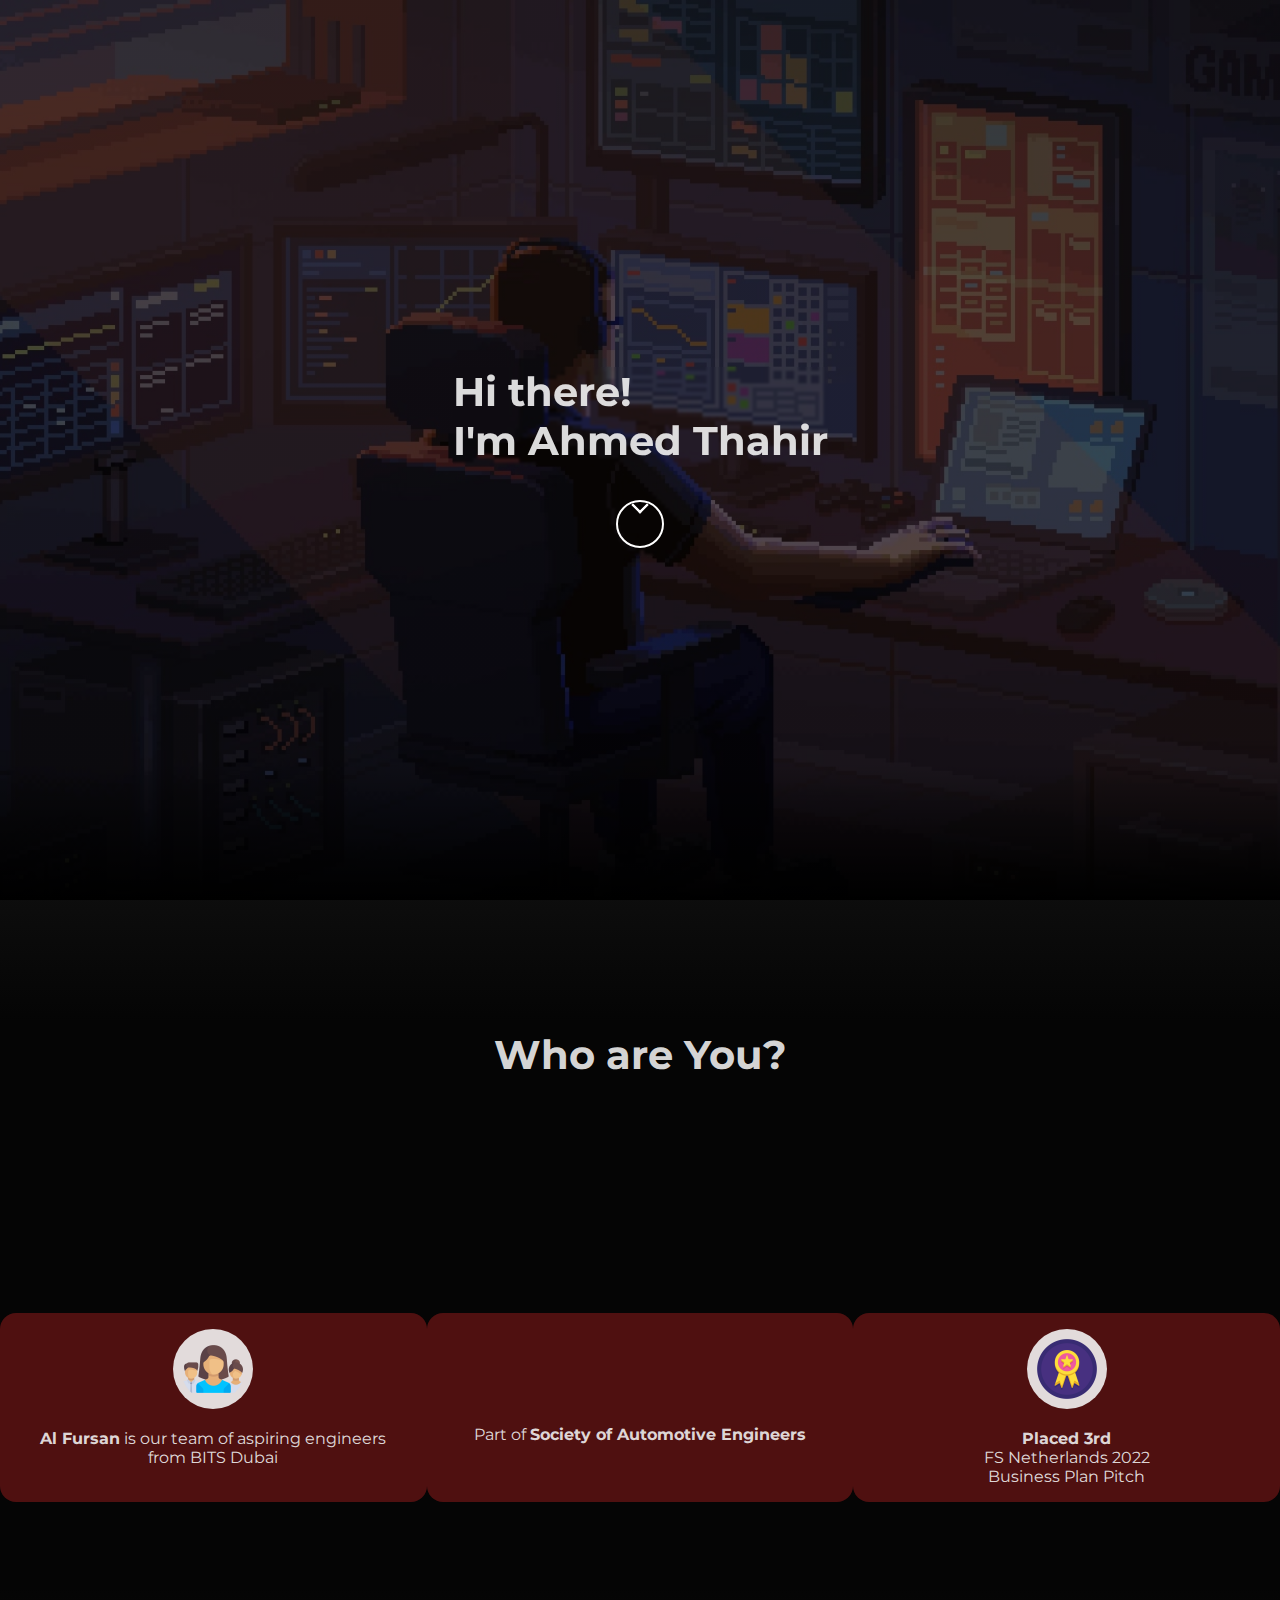
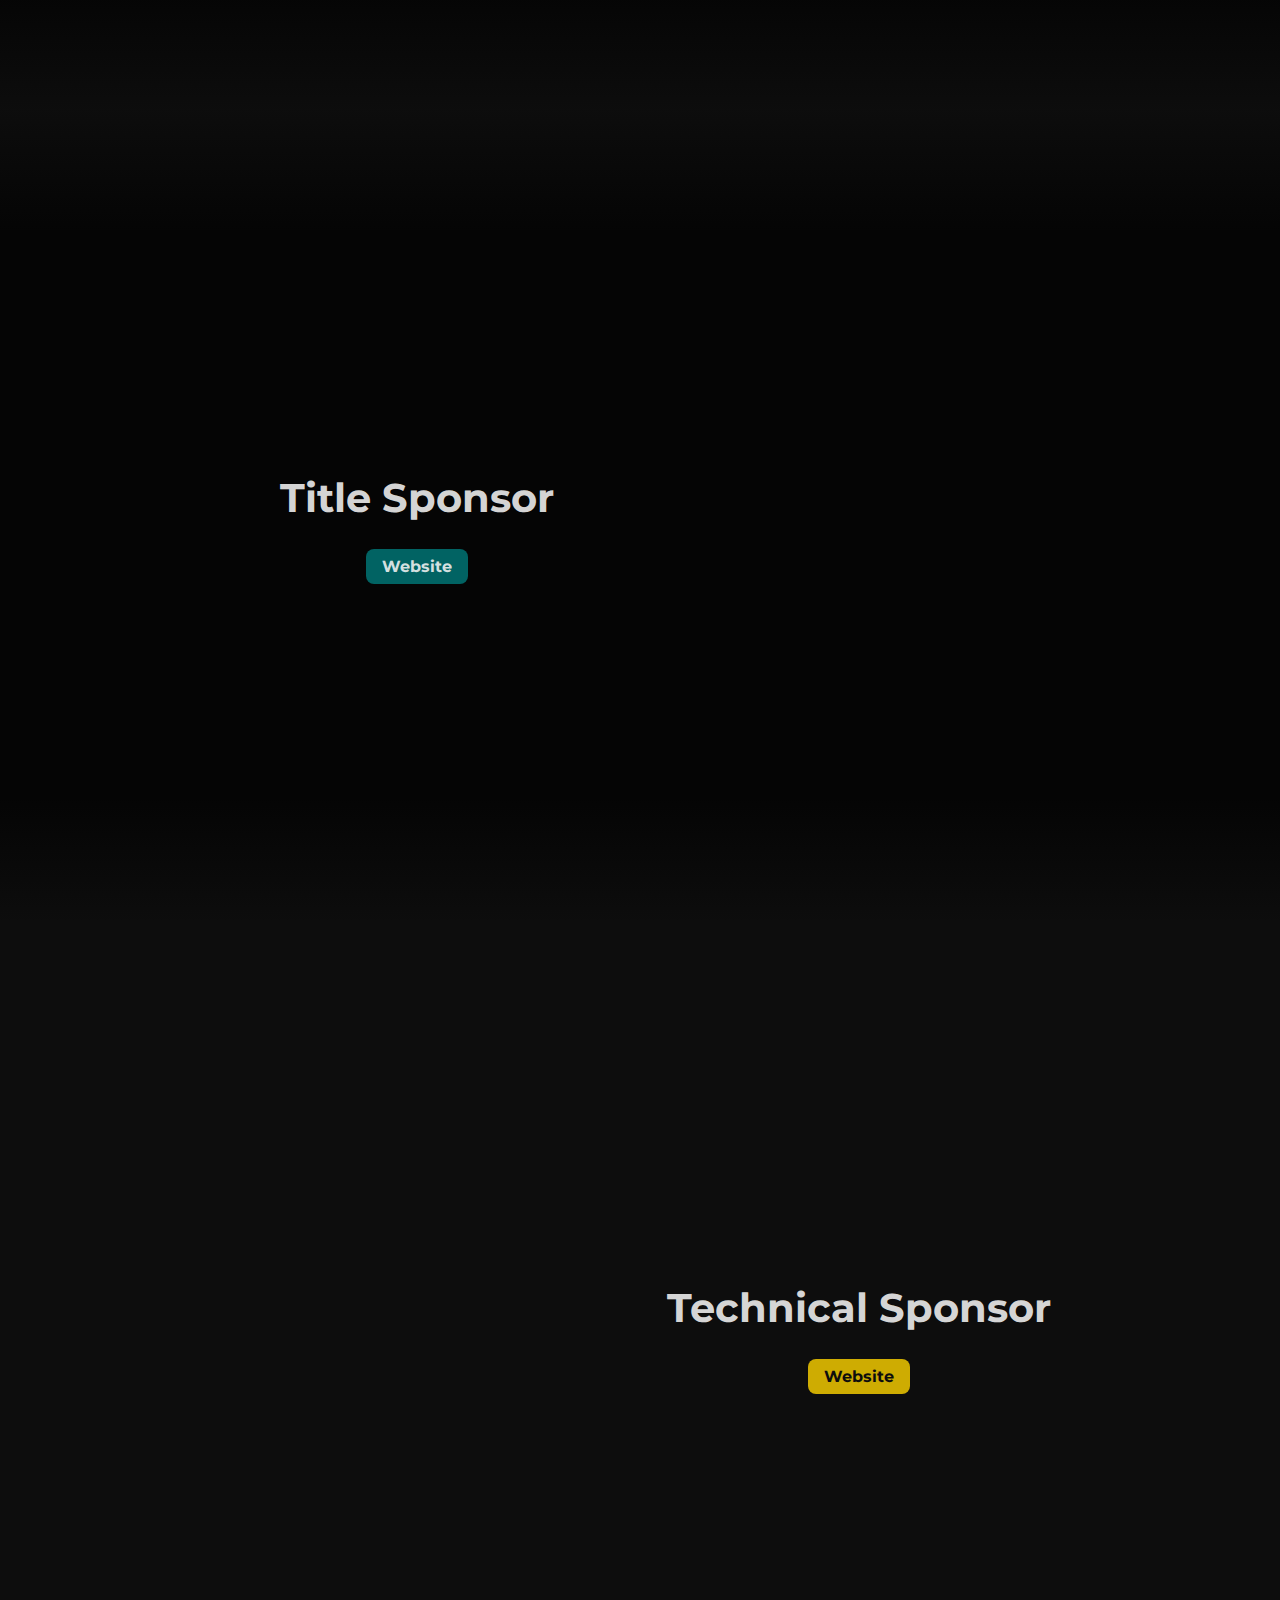
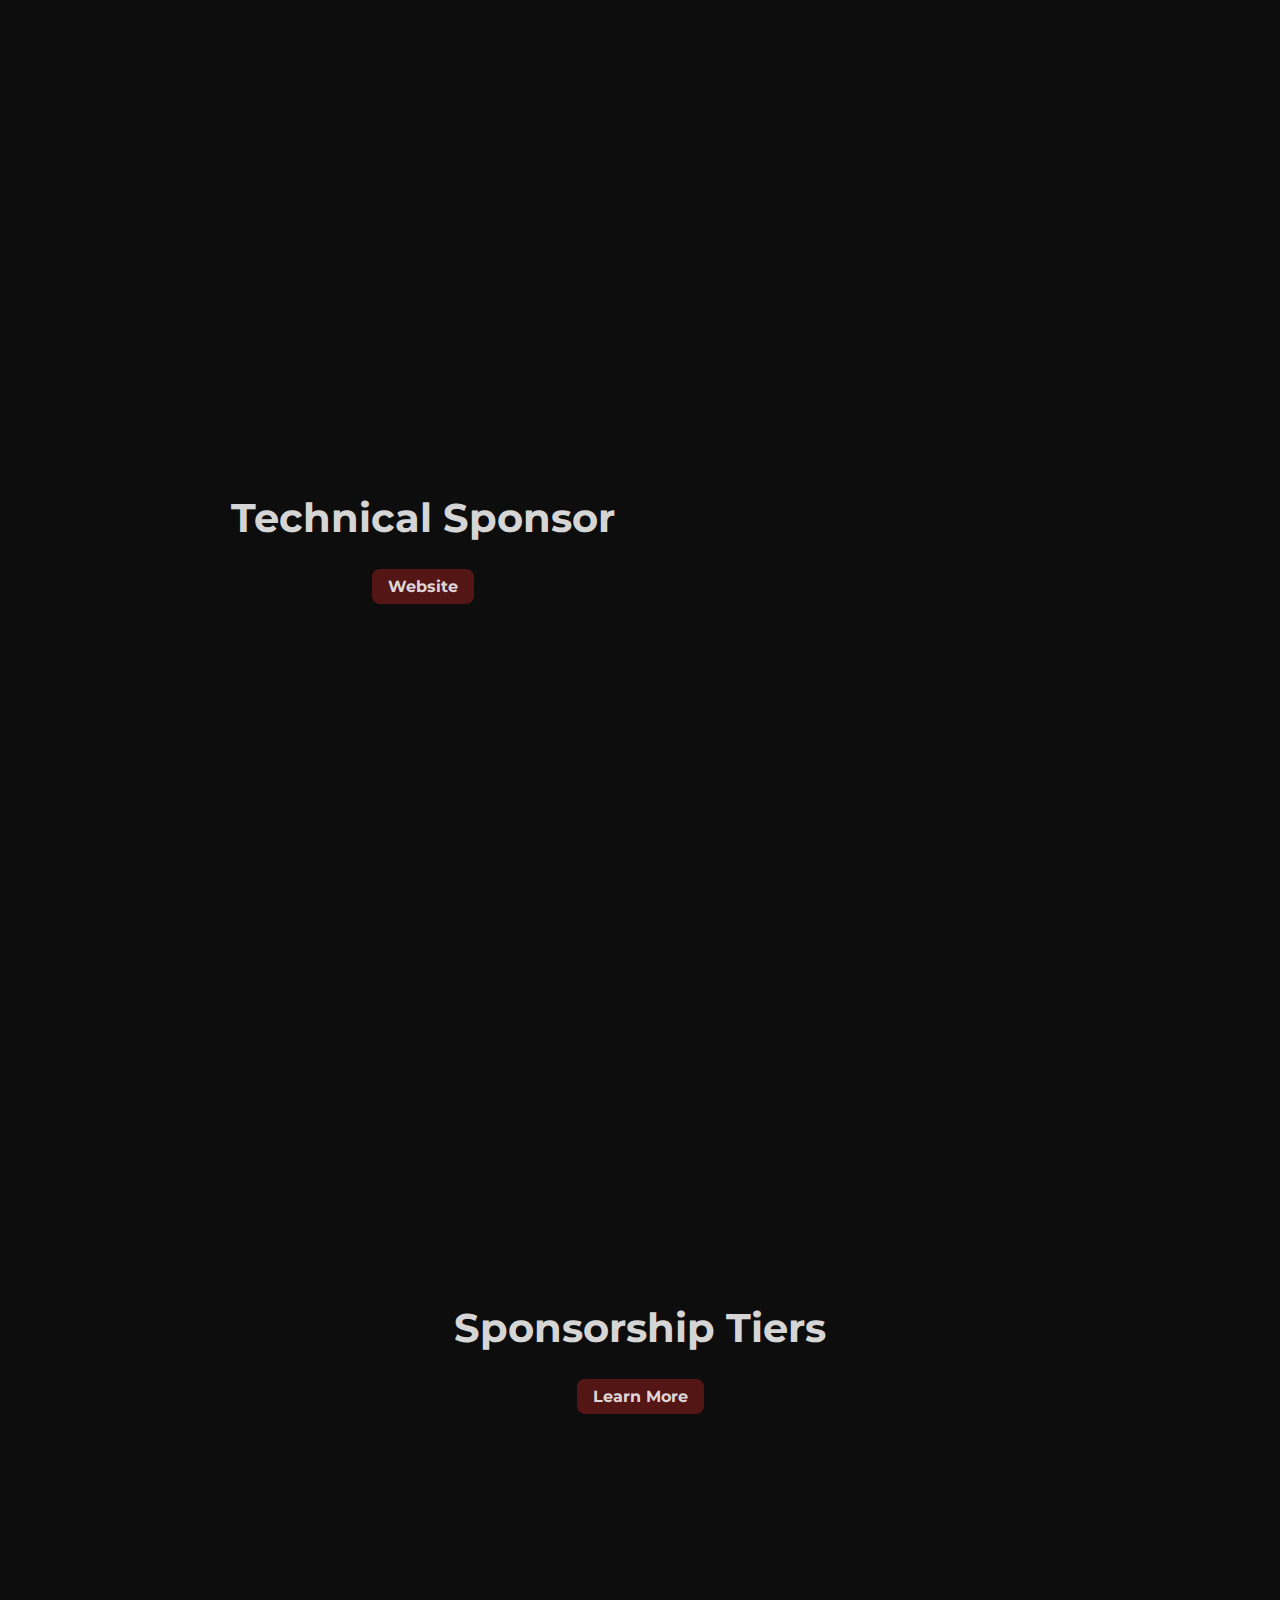
==== pages/index.html @ a01671c1 "Copying from bmsdubai.github.io" ====
<!doctype html><html lang="en"><head><meta charset="UTF-8"><meta http-equiv="X-UA-Compatible" content="IE=edge"><meta name="viewport" content="width=device-width,initial-scale=1"><meta name="description" content="Personal Website of Ahmed Thahir"><link rel="stylesheet" href="../css/main.css"><title>Ahmed Thahir's Personal Website</title></head><body><nav class="navbar" id="nav"><div class="navContainer"><a class="logo" href="index.html#hero"><img data="logo/logo.png" alt="Ahmed Thahir Logo"></a><a class="toggle-button" id="togglebtn" href="javascript:void(0);"><span class="bar"></span><span class="bar"></span><span class="bar"></span></a><div class="navbar-links" id="nlink"><ul><li><a href="our_sponsors.html">Our Sponsors</a></li><li><a href="sponsor_us.html">Sponsor Us</a></li></ul></div></div></nav><section id="contact"><div class="icons"><a href="https://www.linkedin.com/in/ahmedthahir" target="_blank"><img data="icon/linkedin.svg" alt="Linkedin"></a><a href="mailto:ahmedthahir66@gmail.com" target="_blank"><img data="icon/mail.svg" alt="Email"></a><a href="https://www.instagram.com/ahmedthahir_" target="_blank"><img data="icon/instagram.svg" alt="Instagram"></a><a href="tel:+971557959933" target="_blank"><img data="icon/phone.svg" alt="Mobile Phone Number"></a></div></section><section class="cover" id="hero" style="background-image:linear-gradient(hsla(0,0%,0%,.65) 0,hsla(0,0%,0%,.65) 85%,#000 100%),url(&quot;../assets/bg/hero.jpg&quot;)"><div><h1 style="text-align:left">Hi there!<br>I'm Ahmed Thahir</h1><a class="btn" id="hero_link" href="#about"><div class="scroll-down"></div></a></div></section><section class="content" bg="team.jpg" style="background-position:top" id="about"><h1>Who are You?</h1><div class="banners"><div><img data="icon/team.png" alt="Team"><p><b>Al Fursan</b> is our team of aspiring engineers<br><span>from BITS Dubai</span></p></div><div><img data="logo/sae.svg" alt="Formula SAE"><p>Part of <b>Society of Automotive Engineers</b></p></div><div><img data="icon/topRated.png" alt="3rd Place Top Rated"><p><b>Placed 3rd</b><br><span>FS Netherlands 2022</span><br><span>Business Plan Pitch</span></p></div></div></section><section class="cover" bg="khoory.jpg" id="mahy_khoory"><div><h1>Title Sponsor</h1><a class="mahy_khooryBtn btn" href="https://mahykhoory.com/" target="_blank">Website</a></div><img class="logo" data="logo/khoory_light.svg" alt="Mahy Khoory Logo"></section><section class="cover" bg="titan_parking.jpg" id="titan"><div><h1>Technical Sponsor</h1><a class="titanBtn btn" href="#" target="_blank" style="pointer-events:none">Website</a></div><img class="logo" data="logo/titan_white.svg" alt="Titan Performance Logo"></section><section class="cover" bg="nrt.png" id="nrt"><div><h1>Technical Sponsor</h1><a class="apriliaBtn btn" href="https://www.societymotors.ae/en" target="_blank">Website</a></div><img class="logo" data="logo/nrt.png" alt="NRT Performance Logo"></section><section class="cover" bg="sponsorship.jpg"><div><h1>Sponsorship Tiers</h1><a class="alFursanBtn btn" href="sponsor_us.html" target="_blank">Learn More</a></div></section><script>const scripts=["nav","lazyLoad"];function loadScript(e){var t=document.createElement("script");t.type="text/javascript",t.src="../js/"+e+".js",t.async=!1,t.defer=!0,document.body.appendChild(t)}function loadStyle(e){var t=document.createElement("link");t.rel="stylesheet",t.type="text/css",t.href="../css/"+e+".css",document.head.append(t)}function loadFavicon(){var e=document.createElement("link");e.rel="icon",e.type="image/x-icon",e.href="../assets/logo/favicon.png",document.head.append(e)}window.addEventListener("load",function(){var e=document.querySelectorAll(".eager");null!=e&&e.forEach(e=>{e.classList.add("loaded")}),scripts.forEach(loadScript),loadFavicon()})</script></body></html>
---- css/main.css ----
.banners{width:100%;display:-webkit-box;display:-ms-flexbox;display:flex;-webkit-box-orient:horizontal;-webkit-box-direction:normal;-ms-flex-direction:row;flex-direction:row;-webkit-box-align:space-evenly;-ms-flex-align:space-evenly;align-items:space-evenly;-webkit-box-pack:space-evenly;-ms-flex-pack:space-evenly;justify-content:space-evenly;margin:auto}@media (max-width:1000px){.banners{-webkit-box-orient:vertical!important;-webkit-box-direction:normal!important;-ms-flex-direction:column!important;flex-direction:column!important;-webkit-box-align:center!important;-ms-flex-align:center!important;align-items:center!important}}@media (max-width:1000px){.banners{padding-bottom:1em}}.banners p{margin-bottom:0}.banners div{width:40%;padding:1em;background-color:rgba(217,38,38,0.35);border-radius:1em}@media (max-width:1000px){.banners div{width:50%;margin:1em}}.banners div img{max-width:100%;min-height:5em;height:5em;background:hsla(0deg,0%,95%,0.9);padding:0.5em;border-radius:100%}.alFursanBtn{background:rgba(217,38,38,0.35);color:hsla(0deg,0%,95%,0.9);text-decoration:none;font-weight:bold;padding:0.5em 1em;border-radius:0.5em;display:inline-block}.bitsBtn{background:rgba(41,31,147,0.8);color:hsla(0deg,0%,95%,0.9);text-decoration:none;font-weight:bold;padding:0.5em 1em;border-radius:0.5em;display:inline-block}.titanBtn{background:rgba(255,213,0,0.8);color:hsl(0deg,0%,5%);text-decoration:none;font-weight:bold;padding:0.5em 1em;border-radius:0.5em;display:inline-block}.apriliaBtn{background:rgba(217,38,38,0.35);color:hsla(0deg,0%,95%,0.9);text-decoration:none;font-weight:bold;padding:0.5em 1em;border-radius:0.5em;display:inline-block}.mahy_khooryBtn{background:rgba(0,139,139,0.7);color:hsla(0deg,0%,95%,0.9);text-decoration:none;font-weight:bold;padding:0.5em 1em;border-radius:0.5em;display:inline-block}.sponsorsBtn{background:rgba(217,38,38,0.35);color:hsla(0deg,0%,95%,0.9);text-decoration:none;font-weight:bold;padding:0.5em 1em;border-radius:0.5em;display:inline-block}#contact{position:fixed;bottom:0;background:hsl(0deg,0%,5%);min-height:initial;margin-top:-0.005vh}#contact .icons,#contact .uni{width:100%;margin:auto;min-height:5em;display:-webkit-box;display:-ms-flexbox;display:flex;-webkit-box-pack:center;-ms-flex-pack:center;justify-content:center;-webkit-box-align:center;-ms-flex-align:center;align-items:center}#contact a{-webkit-filter:saturate(0) invert(0.8);filter:saturate(0) invert(0.8)}#contact a img{-webkit-transition:-webkit-transform 0.2s ease;transition:-webkit-transform 0.2s ease;transition:transform 0.2s ease;transition:transform 0.2s ease,-webkit-transform 0.2s ease}#contact a:hover img{-webkit-transform:scale(1.2);transform:scale(1.2)}#contact a:hover{-webkit-filter:saturate(0) invert(1) sepia(1) hue-rotate(182deg) brightness(30%) saturate(300);filter:saturate(0) invert(1) sepia(1) hue-rotate(182deg) brightness(30%) saturate(300)}#contact img{margin:1em 2em;height:2em;max-width:100px}@font-face{font-family:"Montserrat";font-style:normal;font-weight:400;font-display:swap;src:url("../fonts/Montserrat/montserrat-v21-latin-regular.eot");src:local(""),url("../fonts/Montserrat/montserrat-v21-latin-regular.eot?#iefix") format("embedded-opentype"),url("../fonts/Montserrat/montserrat-v21-latin-regular.woff2") format("woff2"),url("../fonts/Montserrat/montserrat-v21-latin-regular.woff") format("woff"),url("../fonts/Montserrat/montserrat-v21-latin-regular.ttf") format("truetype"),url("../fonts/Montserrat/montserrat-v21-latin-regular.svg#Montserrat") format("svg")}@font-face{font-family:"Montserrat";font-style:normal;font-weight:700;font-display:swap;src:url("../fonts/Montserrat/montserrat-v21-latin-700.eot");src:local(""),url("../fonts/Montserrat/montserrat-v21-latin-700.eot?#iefix") format("embedded-opentype"),url("../fonts/Montserrat/montserrat-v21-latin-700.woff2") format("woff2"),url("../fonts/Montserrat/montserrat-v21-latin-700.woff") format("woff"),url("../fonts/Montserrat/montserrat-v21-latin-700.ttf") format("truetype"),url("../fonts/Montserrat/montserrat-v21-latin-700.svg#Montserrat") format("svg")}.row{display:-webkit-box;display:-ms-flexbox;display:flex;-ms-flex-wrap:wrap;flex-wrap:wrap;padding:0 4px;margin:0 5% 5%}.gallery{background:hsl(0deg,0%,5%)}.gallery img{max-width:none}.column{-webkit-box-flex:25%;-ms-flex:25%;flex:25%;max-width:25%;padding:0 4px}@media only screen and (max-width:786px){.column{-webkit-box-flex:50%;-ms-flex:50%;flex:50%;max-width:50%}}.column img{margin-top:8px;vertical-align:middle;position:relative;-webkit-transition:-webkit-transform 0.3s ease-out;transition:-webkit-transform 0.3s ease-out;transition:transform 0.3s ease-out;transition:transform 0.3s ease-out,-webkit-transform 0.3s ease-out}.column img:hover{position:relative;-webkit-transform:scale(1.15);transform:scale(1.15);z-index:20}@media only screen and (max-width:786px){.column img{-webkit-filter:brightness(1);filter:brightness(1)}}.gallery{margin-bottom:5vh}.grid{width:50%;margin:auto;display:-ms-grid;display:grid;-ms-grid-columns:1fr 80px 1fr;grid-template-columns:repeat(2,1fr);-webkit-box-align:center;-ms-flex-align:center;align-items:center;justify-items:center;gap:80px}@media only screen and (max-width:786px){.grid{width:70%;gap:20px}}.grid img{max-width:100%;-webkit-transition:-webkit-transform 0.2s ease-out;transition:-webkit-transform 0.2s ease-out;transition:transform 0.2s ease-out;transition:transform 0.2s ease-out,-webkit-transform 0.2s ease-out;aspect-ratio:1/1;-o-object-fit:contain;object-fit:contain}@media only screen and (max-width:786px){.grid img{max-height:150px;max-width:150px}}.grid img:hover{position:relative;-webkit-transform:scale(1.2);transform:scale(1.2);z-index:20}.navbar{position:fixed;background-color:hsl(0deg,0%,5%);color:white;width:100%;z-index:2}.navContainer{display:-webkit-box;display:-ms-flexbox;display:flex;-webkit-box-pack:justify;-ms-flex-pack:justify;justify-content:space-between;-webkit-box-align:center;-ms-flex-align:center;align-items:center;width:85%;margin:auto;max-width:1000px}.navContainer .logo>img{min-height:1em;max-width:60px}.navbar-links{height:100%}.navbar-links ul{display:-webkit-box;display:-ms-flexbox;display:flex;margin:0;padding:0}.navbar-links li{list-style:none}.navbar-links li a{display:block;text-decoration:none;color:white;padding:0.75em 1em;margin:0 0.5em;-webkit-transition:background-color 0.5s ease-out;transition:background-color 0.5s ease-out}.navbar-links li a:hover{background-color:hsl(0deg,70%,50%)}.toggle-button{position:absolute;top:1.2em;right:10%;display:none;-webkit-box-orient:vertical;-webkit-box-direction:normal;-ms-flex-direction:column;flex-direction:column;-webkit-box-pack:justify;-ms-flex-pack:justify;justify-content:space-between;width:30px;height:21px}.toggle-button .bar{height:3px;width:100%;background-color:white;border-radius:10px}@media only screen and (max-width:786px){.navContainer{-webkit-box-orient:vertical;-webkit-box-direction:normal;-ms-flex-direction:column;flex-direction:column;-webkit-box-align:start;-ms-flex-align:start;align-items:flex-start;padding:1ex 0}.toggle-button{display:-webkit-box;display:-ms-flexbox;display:flex}.navbar-links{display:none;width:100%}.navbar-links ul{width:100%;-webkit-box-orient:vertical;-webkit-box-direction:normal;-ms-flex-direction:column;flex-direction:column;text-align:center}.navbar-links ul a{padding:0.5rem 1rem}.navbar-links.active{display:-webkit-box;display:-ms-flexbox;display:flex}}#contact,#nav{opacity:0;z-index:1;-webkit-transition:opacity 0.5s ease-out;transition:opacity 0.5s ease-out;position:fixed;text-align:center;width:100vw;overflow:hidden}#contact a,#nav a{pointer-events:none}#contact.sticky,#nav.sticky{opacity:1}#contact.sticky a,#nav.sticky a{pointer-events:initial}#contact{bottom:0;background:hsl(0deg,0%,5%);min-height:initial;margin-top:-0.005vh}#contact .icons,#contact .uni{width:100%;margin:auto;min-height:3em;display:-webkit-box;display:-ms-flexbox;display:flex;-webkit-box-pack:center;-ms-flex-pack:center;justify-content:center;-webkit-box-align:center;-ms-flex-align:center;align-items:center}#contact a{-webkit-filter:saturate(0) invert(0.8);filter:saturate(0) invert(0.8)}#contact a img{-webkit-transition:-webkit-transform 0.2s ease;transition:-webkit-transform 0.2s ease;transition:transform 0.2s ease;transition:transform 0.2s ease,-webkit-transform 0.2s ease}#contact a:hover img{-webkit-transform:scale(1.2);transform:scale(1.2)}#contact a:hover{-webkit-filter:saturate(0) invert(1) sepia(1) hue-rotate(182deg) brightness(30%) saturate(300);filter:saturate(0) invert(1) sepia(1) hue-rotate(182deg) brightness(30%) saturate(300)}#contact img{margin:1em 2em;height:3vh;max-width:100px}body::-webkit-scrollbar-track{border-radius:1vw;background-color:hsl(0deg,0%,15%);margin-block:0.1vh}body::-webkit-scrollbar{width:1.25vw;background-color:hsl(0deg,0%,15%)}body::-webkit-scrollbar-thumb{border-radius:1vw;border:0.35vw solid hsl(0deg,0%,15%);background-color:hsl(0deg,0%,65%)}#tiers{display:-webkit-box;display:-ms-flexbox;display:flex;-webkit-box-orient:vertical;-webkit-box-direction:normal;-ms-flex-direction:column;flex-direction:column;-webkit-box-align:center;-ms-flex-align:center;align-items:center;-webkit-box-pack:center;-ms-flex-pack:center;justify-content:center;background:hsl(0deg,30%,85%)}@media screen and (max-width:1000px){#tiers{display:none}}#tiers h1{color:hsl(0deg,70%,50%);margin-top:2em}#tiers table{margin-bottom:10vh;text-align:center;font-size:0.8em;color:hsl(0deg,0%,5%);border-spacing:0;border-collapse:collapse}#tiers thead{color:hsla(0deg,0%,95%,0.9);background:hsl(0deg,70%,50%);font-weight:bold}#tiers tbody tr:nth-child(odd){background-color:#fae6e6}#tiers tbody tr:nth-child(2n){background-color:#fcd4d4}#tiers td,#tiers th{height:2em;padding:0.5em 1em;margin:0;border:2px solid hsl(0deg,0%,5%)}.tiers{color:hsl(0deg,0%,5%);font-size:2em;display:-ms-grid;display:grid;-ms-grid-columns:1fr 2ex 1fr;grid-template-columns:repeat(2,1fr);-ms-grid-rows:1fr 2ex 1fr;grid-template-rows:repeat(2,1fr);-webkit-box-align:center;-ms-flex-align:center;align-items:center;justify-items:center;gap:2ex}.tiers>:first-child{-ms-grid-row:1;-ms-grid-column:1}.tiers>:nth-child(2){-ms-grid-row:1;-ms-grid-column:3}.tiers>:nth-child(3){-ms-grid-row:3;-ms-grid-column:1}.tiers>:nth-child(4){-ms-grid-row:3;-ms-grid-column:3}.tiers div{background:rgba(217,38,38,0.35);line-height:12ex;height:12ex;width:12ex;border-radius:100%}.tiers .title{background:white}.tiers .diamond{background:aqua}.tiers .gold{background:gold}.tiers .silver{background:silver}*{-webkit-box-sizing:border-box;box-sizing:border-box}body,html{margin:0;padding:0;width:100%;font-family:Montserrat;scroll-behavior:smooth;scroll-margin:10em;background:hsl(0deg,0%,5%)}section{width:100%;min-height:90vh;background-color:hsl(0deg,0%,5%);color:hsla(0deg,0%,95%,0.9);background-position:center;background-size:cover}h1{font-size:2.5em;max-width:80vw;margin-left:auto;margin-right:auto}h1,h2,h3,h4,h5,h6{color:hsla(0deg,0%,95%,0.9)}.cover{text-align:center;display:-webkit-box;display:-ms-flexbox;display:flex;-webkit-box-align:center;-ms-flex-align:center;align-items:center;-webkit-box-pack:space-evenly;-ms-flex-pack:space-evenly;justify-content:space-evenly}@media (max-width:1000px){.cover{-webkit-box-orient:vertical!important;-webkit-box-direction:reverse!important;-ms-flex-direction:column-reverse!important;flex-direction:column-reverse!important;-webkit-box-align:center!important;-ms-flex-align:center!important;align-items:center!important}}.cover:nth-of-type(odd){-webkit-box-orient:horizontal;-webkit-box-direction:reverse;-ms-flex-direction:row-reverse;flex-direction:row-reverse}.cover:nth-of-type(2n){-webkit-box-orient:horizontal;-webkit-box-direction:normal;-ms-flex-direction:row;flex-direction:row}.logo{max-width:40vw;max-height:40vh;-o-object-fit:contain;object-fit:contain}#hero{min-height:100vh;background-attachment:fixed}#hero :not(div){-webkit-backdrop-filter:blur(1px);backdrop-filter:blur(1px)}#hero #heroImg{min-width:40vw;min-height:40vh}@media (max-width:1000px){#hero #heroImg{min-width:80vw;max-width:80vw;min-height:40vh}}a.btn{text-decoration:none;font-weight:bold;padding:0.5em 1em;border-radius:0.5em;display:inline-block;-webkit-transition:-webkit-transform 0.2s ease;transition:-webkit-transform 0.2s ease;transition:transform 0.2s ease;transition:transform 0.2s ease,-webkit-transform 0.2s ease}a.btn:hover{-webkit-transform:scale(1.2);transform:scale(1.2)}.content{text-align:center;display:-webkit-box;display:-ms-flexbox;display:flex;-webkit-box-orient:vertical;-webkit-box-direction:normal;-ms-flex-direction:column;flex-direction:column;-webkit-box-align:space-evenly;-ms-flex-align:space-evenly;align-items:space-evenly}.content h1{margin-top:10vh}@media (max-width:1000px){.content h1{margin-top:10vh;margin-bottom:0}}@media (max-width:1000px){#about{height:200%}}marquee{font-size:2em}iframe,img,video{min-width:50px;max-width:50px;opacity:0;-webkit-transition:opacity 2s ease;transition:opacity 2s ease;-webkit-transform:translateZ(0);transform:translateZ(0);-webkit-backface-visibility:hidden;backface-visibility:hidden}iframe.sharp,img.sharp,video.sharp{-ms-interpolation-mode:nearest-neighbor;image-rendering:-webkit-optimize-contrast;image-rendering:-o-pixelated;image-rendering:pixelated}.loaded{opacity:1}#sponsors{-webkit-box-orient:vertical;-webkit-box-direction:normal;-ms-flex-direction:column;flex-direction:column;-webkit-box-align:center;-ms-flex-align:center;align-items:center;-webkit-box-pack:center;-ms-flex-pack:center;justify-content:center}.red{color:hsl(0deg,70%,50%)}.red{color:#e87d7d}.header{text-align:center;padding:3em 0 0 0}.header h1{margin-bottom:0}.sponsors{margin:0 auto;text-align:center}.sponsors div{padding-bottom:2em}.title_sponsor img{max-width:80vw;max-height:35vh;-webkit-transition:-webkit-transform 0.2s ease-out;transition:-webkit-transform 0.2s ease-out;transition:transform 0.2s ease-out;transition:transform 0.2s ease-out,-webkit-transform 0.2s ease-out}.title_sponsor img:hover{position:relative;-webkit-transform:scale(1.2);transform:scale(1.2);z-index:20}#about>h1{padding-top:1em}.scroll-down{height:3em;width:3em;border:0.15em solid white;border-radius:100%;cursor:pointer}.scroll-down:after,.scroll-down:before{content:"";position:absolute;top:30%;left:50%;height:10px;width:10px;-webkit-transform:translate(-50%,-100%) rotate(45deg);transform:translate(-50%,-100%) rotate(45deg);border:2px solid white;border-top:transparent;border-left:transparent;-webkit-animation:scroll-down 1s ease-in-out infinite;animation:scroll-down 1s ease-in-out infinite}.scroll-down:after:hover,.scroll-down:before:hover{border-color:rgba(217,38,38,0.35)}.scroll-down:before{-webkit-animation-delay:0.3s;animation-delay:0.3s}@-webkit-keyframes scroll-down{0%{opacity:0}30%{opacity:1}60%{opacity:1}to{top:80%;opacity:0}}@keyframes scroll-down{0%{opacity:0}30%{opacity:1}60%{opacity:1}to{top:80%;opacity:0}}
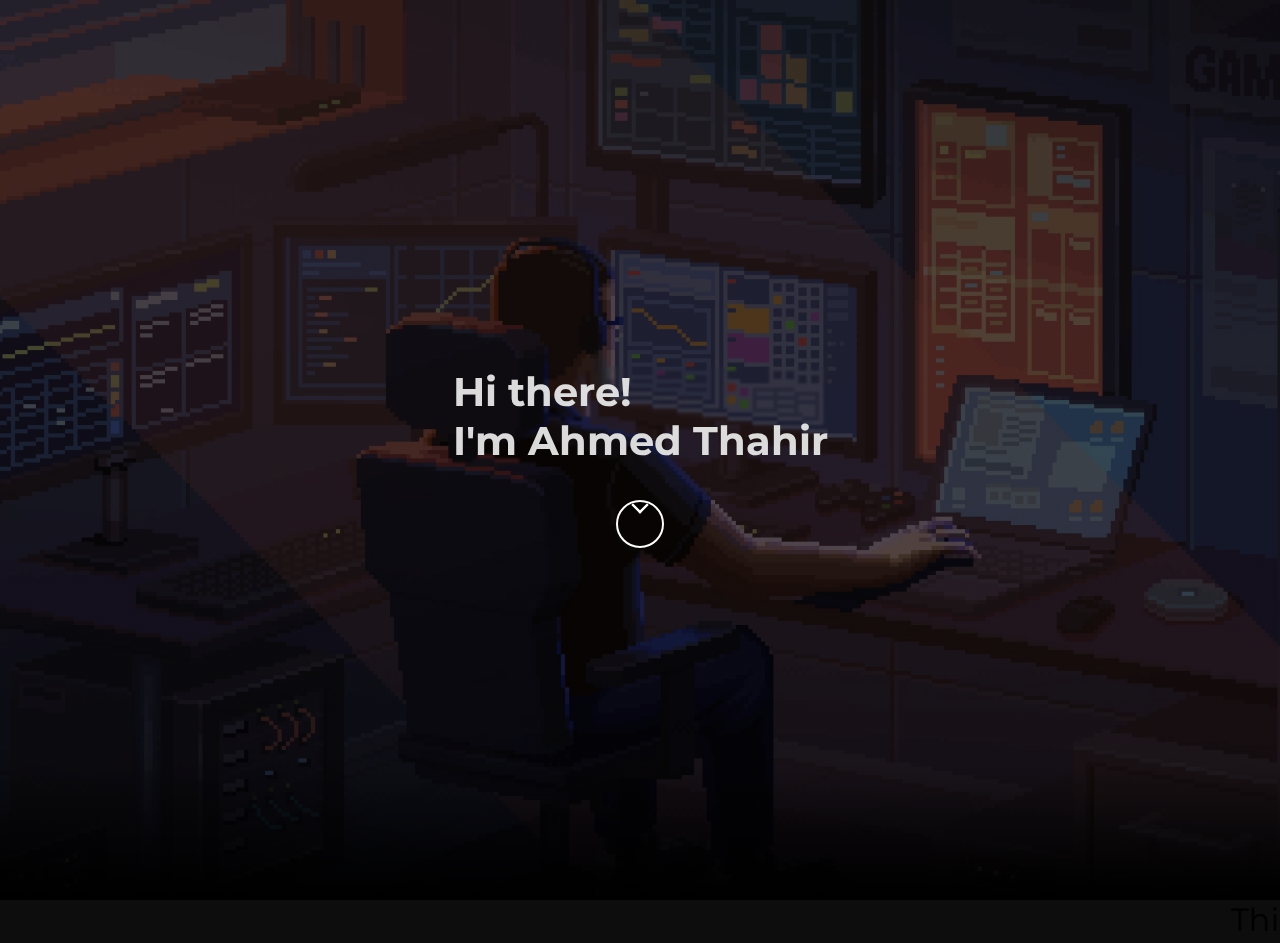
==== commit fafe85aa: "Update index.html" ====
--- a/pages/index.html
+++ b/pages/index.html
@@ -1 +1,48 @@
-<!doctype html><html lang="en"><head><meta charset="UTF-8"><meta http-equiv="X-UA-Compatible" content="IE=edge"><meta name="viewport" content="width=device-width,initial-scale=1"><meta name="description" content="Personal Website of Ahmed Thahir"><link rel="stylesheet" href="../css/main.css"><title>Ahmed Thahir's Personal Website</title></head><body><nav class="navbar" id="nav"><div class="navContainer"><a class="logo" href="index.html#hero"><img data="logo/logo.png" alt="Ahmed Thahir Logo"></a><a class="toggle-button" id="togglebtn" href="javascript:void(0);"><span class="bar"></span><span class="bar"></span><span class="bar"></span></a><div class="navbar-links" id="nlink"><ul><li><a href="our_sponsors.html">Our Sponsors</a></li><li><a href="sponsor_us.html">Sponsor Us</a></li></ul></div></div></nav><section id="contact"><div class="icons"><a href="https://www.linkedin.com/in/ahmedthahir" target="_blank"><img data="icon/linkedin.svg" alt="Linkedin"></a><a href="mailto:ahmedthahir66@gmail.com" target="_blank"><img data="icon/mail.svg" alt="Email"></a><a href="https://www.instagram.com/ahmedthahir_" target="_blank"><img data="icon/instagram.svg" alt="Instagram"></a><a href="tel:+971557959933" target="_blank"><img data="icon/phone.svg" alt="Mobile Phone Number"></a></div></section><section class="cover" id="hero" style="background-image:linear-gradient(hsla(0,0%,0%,.65) 0,hsla(0,0%,0%,.65) 85%,#000 100%),url(&quot;../assets/bg/hero.jpg&quot;)"><div><h1 style="text-align:left">Hi there!<br>I'm Ahmed Thahir</h1><a class="btn" id="hero_link" href="#about"><div class="scroll-down"></div></a></div></section><section class="content" bg="team.jpg" style="background-position:top" id="about"><h1>Who are You?</h1><div class="banners"><div><img data="icon/team.png" alt="Team"><p><b>Al Fursan</b> is our team of aspiring engineers<br><span>from BITS Dubai</span></p></div><div><img data="logo/sae.svg" alt="Formula SAE"><p>Part of <b>Society of Automotive Engineers</b></p></div><div><img data="icon/topRated.png" alt="3rd Place Top Rated"><p><b>Placed 3rd</b><br><span>FS Netherlands 2022</span><br><span>Business Plan Pitch</span></p></div></div></section><section class="cover" bg="khoory.jpg" id="mahy_khoory"><div><h1>Title Sponsor</h1><a class="mahy_khooryBtn btn" href="https://mahykhoory.com/" target="_blank">Website</a></div><img class="logo" data="logo/khoory_light.svg" alt="Mahy Khoory Logo"></section><section class="cover" bg="titan_parking.jpg" id="titan"><div><h1>Technical Sponsor</h1><a class="titanBtn btn" href="#" target="_blank" style="pointer-events:none">Website</a></div><img class="logo" data="logo/titan_white.svg" alt="Titan Performance Logo"></section><section class="cover" bg="nrt.png" id="nrt"><div><h1>Technical Sponsor</h1><a class="apriliaBtn btn" href="https://www.societymotors.ae/en" target="_blank">Website</a></div><img class="logo" data="logo/nrt.png" alt="NRT Performance Logo"></section><section class="cover" bg="sponsorship.jpg"><div><h1>Sponsorship Tiers</h1><a class="alFursanBtn btn" href="sponsor_us.html" target="_blank">Learn More</a></div></section><script>const scripts=["nav","lazyLoad"];function loadScript(e){var t=document.createElement("script");t.type="text/javascript",t.src="../js/"+e+".js",t.async=!1,t.defer=!0,document.body.appendChild(t)}function loadStyle(e){var t=document.createElement("link");t.rel="stylesheet",t.type="text/css",t.href="../css/"+e+".css",document.head.append(t)}function loadFavicon(){var e=document.createElement("link");e.rel="icon",e.type="image/x-icon",e.href="../assets/logo/favicon.png",document.head.append(e)}window.addEventListener("load",function(){var e=document.querySelectorAll(".eager");null!=e&&e.forEach(e=>{e.classList.add("loaded")}),scripts.forEach(loadScript),loadFavicon()})</script></body></html>+<!doctype html>
+<html lang="en">
+
+<head>
+	<meta charset="UTF-8">
+	<meta http-equiv="X-UA-Compatible" content="IE=edge">
+	<meta name="viewport" content="width=device-width,initial-scale=1">
+	<meta name="description" content="Personal Website of Ahmed Thahir">
+	<link rel="stylesheet" href="../css/main.css">
+	<title>Ahmed Thahir's Personal Website</title>
+</head>
+
+<body>
+	<nav class="navbar" id="nav">
+		<div class="navContainer"><a class="logo" href="index.html#hero"><img data="logo/logo.png"
+					alt="Ahmed Thahir Logo"></a><a class="toggle-button" id="togglebtn" href="javascript:void(0);"><span
+					class="bar"></span><span class="bar"></span><span class="bar"></span></a>
+			<div class="navbar-links" id="nlink">
+				<ul>
+					<li><a href="our_sponsors.html">Our Sponsors</a></li>
+					<li><a href="sponsor_us.html">Sponsor Us</a></li>
+				</ul>
+			</div>
+		</div>
+	</nav>
+	<section id="contact">
+		<div class="icons"><a href="https://www.linkedin.com/in/ahmedthahir" target="_blank"><img
+					data="icon/linkedin.svg" alt="Linkedin"></a><a href="mailto:ahmedthahir66@gmail.com"
+				target="_blank"><img data="icon/mail.svg" alt="Email"></a><a
+				href="https://www.instagram.com/ahmedthahir_" target="_blank"><img data="icon/instagram.svg"
+					alt="Instagram"></a><a href="tel:+971557959933" target="_blank"><img data="icon/phone.svg"
+					alt="Mobile Phone Number"></a></div>
+	</section>
+	<section class="cover" id="hero"
+		style="background-image:linear-gradient(hsla(0,0%,0%,.65) 0,hsla(0,0%,0%,.65) 85%,#000 100%),url(&quot;../assets/bg/hero.jpg&quot;)">
+		<div>
+			<h1 style="text-align:left">Hi there!<br>I'm Ahmed Thahir</h1><a class="btn" id="hero_link" href="#about">
+				<div class="scroll-down"></div>
+			</a>
+		</div>
+	</section>
+	<marquee>
+		This page is currently under reconstruction.
+	</marquee>
+	<script>const scripts = ["nav", "lazyLoad"]; function loadScript(e) { var t = document.createElement("script"); t.type = "text/javascript", t.src = "../js/" + e + ".js", t.async = !1, t.defer = !0, document.body.appendChild(t) } function loadStyle(e) { var t = document.createElement("link"); t.rel = "stylesheet", t.type = "text/css", t.href = "../css/" + e + ".css", document.head.append(t) } function loadFavicon() { var e = document.createElement("link"); e.rel = "icon", e.type = "image/x-icon", e.href = "../assets/logo/favicon.png", document.head.append(e) } window.addEventListener("load", function () { var e = document.querySelectorAll(".eager"); null != e && e.forEach(e => { e.classList.add("loaded") }), scripts.forEach(loadScript), loadFavicon() })</script>
+</body>
+
+</html>
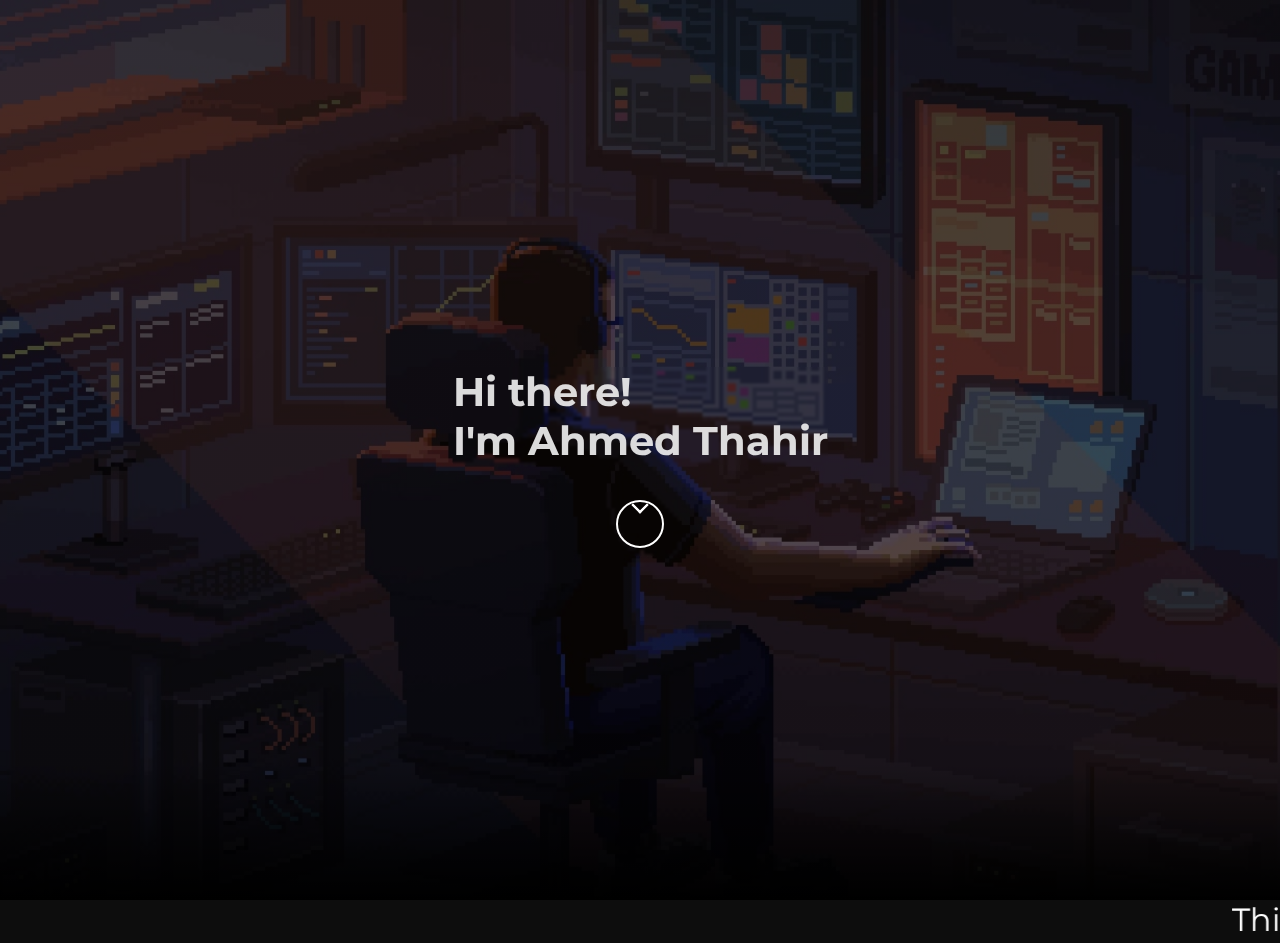
==== commit 78b013a1: "Update index.html" ====
--- a/pages/index.html
+++ b/pages/index.html
@@ -39,7 +39,7 @@
 			</a>
 		</div>
 	</section>
-	<marquee>
+	<marquee style="color: white;">
 		This page is currently under reconstruction.
 	</marquee>
 	<script>const scripts = ["nav", "lazyLoad"]; function loadScript(e) { var t = document.createElement("script"); t.type = "text/javascript", t.src = "../js/" + e + ".js", t.async = !1, t.defer = !0, document.body.appendChild(t) } function loadStyle(e) { var t = document.createElement("link"); t.rel = "stylesheet", t.type = "text/css", t.href = "../css/" + e + ".css", document.head.append(t) } function loadFavicon() { var e = document.createElement("link"); e.rel = "icon", e.type = "image/x-icon", e.href = "../assets/logo/favicon.png", document.head.append(e) } window.addEventListener("load", function () { var e = document.querySelectorAll(".eager"); null != e && e.forEach(e => { e.classList.add("loaded") }), scripts.forEach(loadScript), loadFavicon() })</script>
